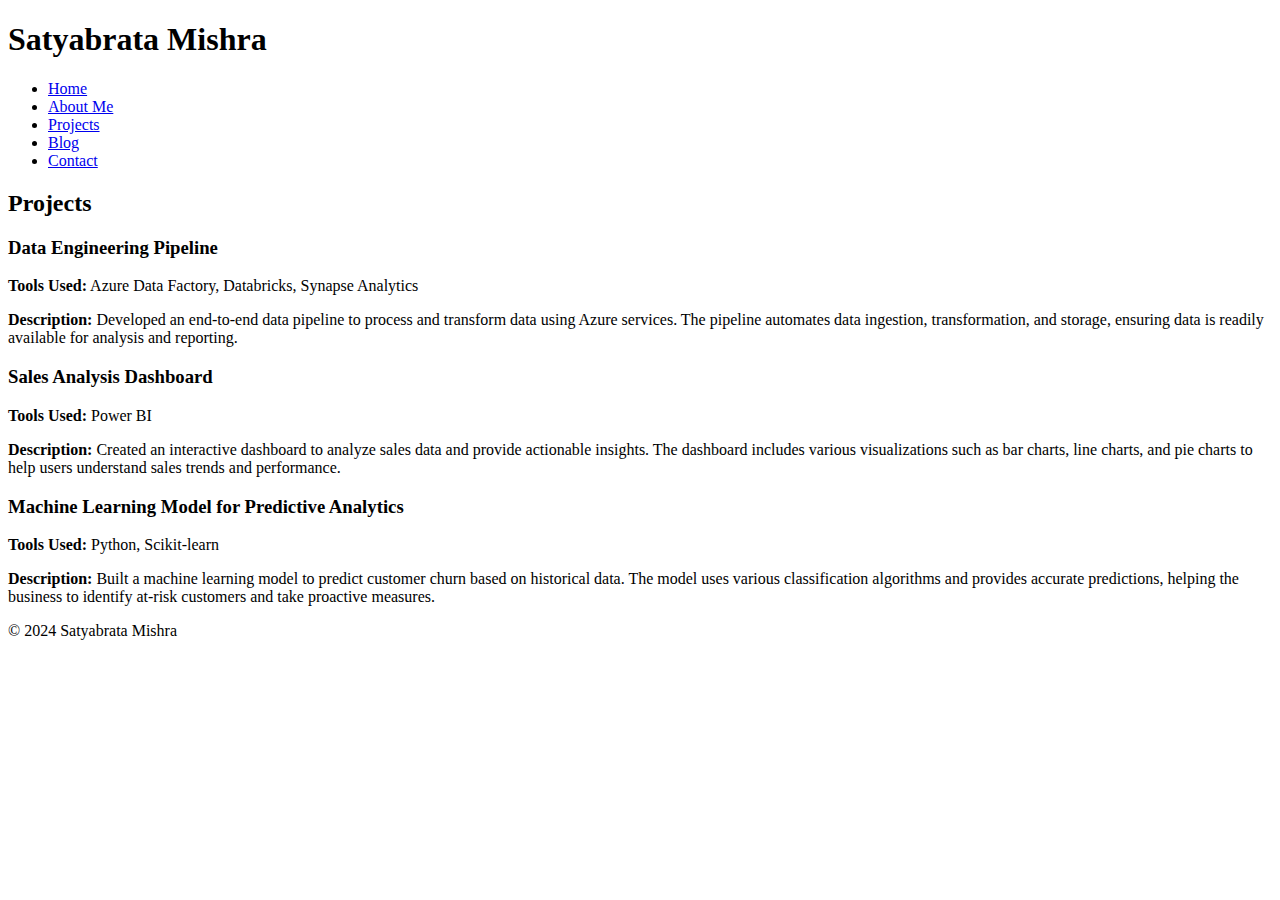
==== projects.html @ 82eb70f0 "enhanced all" ====
<!DOCTYPE html>
<html lang="en">
<head>
    <meta charset="UTF-8">
    <meta name="viewport" content="width=device-width, initial-scale=1.0">
    <title>Projects - Satyabrata Mishra</title>
    <link rel="stylesheet" href="css/style.css">
</head>
<body>
    <header>
        <h1>Satyabrata Mishra</h1>
        <nav>
            <ul>
                <li><a href="index.html">Home</a></li>
                <li><a href="about.html">About Me</a></li>
                <li><a href="projects.html">Projects</a></li>
                <li><a href="blog.html">Blog</a></li>
                <li><a href="contact.html">Contact</a></li>
            </ul>
        </nav>
    </header>
    <main>
        <section id="projects">
            <h2>Projects</h2>
            <article>
                <h3>Data Engineering Pipeline</h3>
                <p><strong>Tools Used:</strong> Azure Data Factory, Databricks, Synapse Analytics</p>
                <p><strong>Description:</strong> Developed an end-to-end data pipeline to process and transform data using Azure services. The pipeline automates data ingestion, transformation, and storage, ensuring data is readily available for analysis and reporting.</p>
            </article>
            <article>
                <h3>Sales Analysis Dashboard</h3>
                <p><strong>Tools Used:</strong> Power BI</p>
                <p><strong>Description:</strong> Created an interactive dashboard to analyze sales data and provide actionable insights. The dashboard includes various visualizations such as bar charts, line charts, and pie charts to help users understand sales trends and performance.</p>
            </article>
            <article>
                <h3>Machine Learning Model for Predictive Analytics</h3>
                <p><strong>Tools Used:</strong> Python, Scikit-learn</p>
                <p><strong>Description:</strong> Built a machine learning model to predict customer churn based on historical data. The model uses various classification algorithms and provides accurate predictions, helping the business to identify at-risk customers and take proactive measures.</p>
            </article>
            <!-- Add more projects as needed -->
        </section>
    </main>
    <footer>
        <p>&copy; 2024 Satyabrata Mishra</p>
    </footer>
    <script src="js/main.js"></script>
</body>
</html>
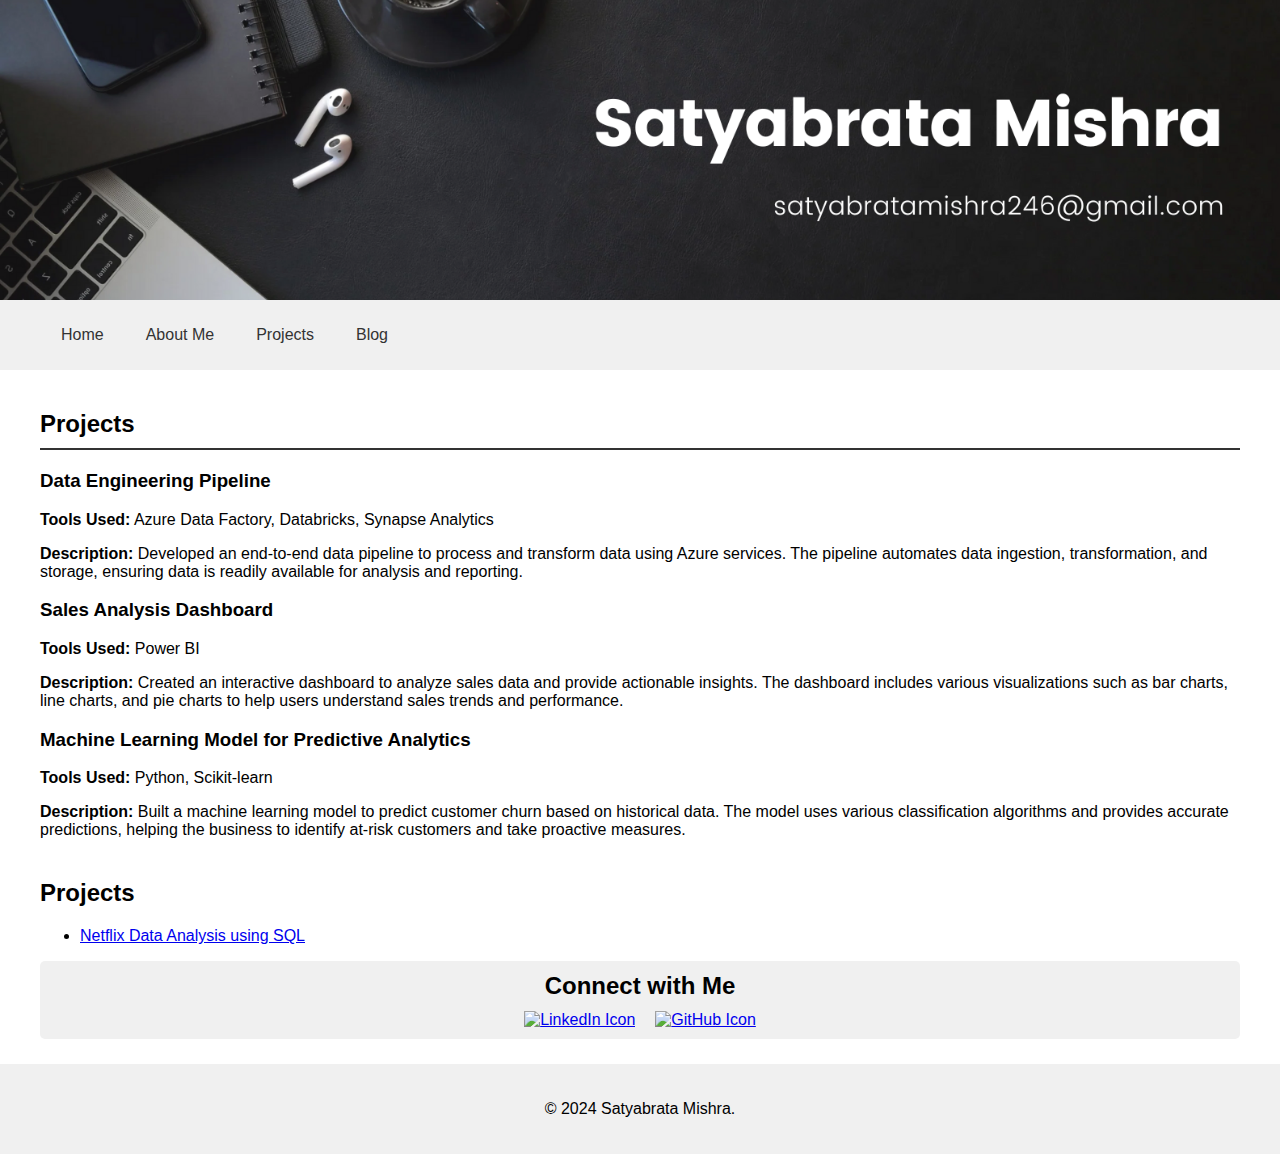
==== commit f5b35546: "updated with netflix project" ====
--- a/projects.html
+++ b/projects.html
@@ -8,17 +8,22 @@
 </head>
 <body>
     <header>
-        <h1>Satyabrata Mishra</h1>
-        <nav>
+        <div class="banner">
+            <img src="images/logo.png" alt="Satyabrata Mishra Logo"> <!-- Banner covering the top of the screen -->
+        </div>
+    </header>
+
+    <nav>
+        <div class="container">
             <ul>
                 <li><a href="index.html">Home</a></li>
                 <li><a href="about.html">About Me</a></li>
                 <li><a href="projects.html">Projects</a></li>
                 <li><a href="blog.html">Blog</a></li>
-                <li><a href="contact.html">Contact</a></li>
             </ul>
-        </nav>
-    </header>
+        </div>
+    </nav>
+
     <main>
         <section id="projects">
             <h2>Projects</h2>
@@ -39,9 +44,28 @@
             </article>
             <!-- Add more projects as needed -->
         </section>
+        <section id="project-list"></section>
+            <h2>Projects</h2>
+            <ul>
+                <li><a href="netflix-data-analysis.html">Netflix Data Analysis using SQL</a></li>
+                <!-- Add more projects here -->
+            </ul>
+        </section>
+        <section id="social-media" class="custom-social-section"> <!-- Added custom class -->
+            <h2>Connect with Me</h2>
+            <div class="social-media-container">
+                <a href="https://www.linkedin.com/in/satyabrata-mishra246/" class="social-media-link" aria-label="LinkedIn">
+                    <img src="images/linkedin-icon.png" alt="LinkedIn Icon">
+                </a>
+                <a href="https://github.com/Satyabratamishra246" class="social-media-link" aria-label="GitHub">
+                    <img src="images/github-icon.png" alt="GitHub Icon">
+                </a>
+            </div>
+        </section>
     </main>
+
     <footer>
-        <p>&copy; 2024 Satyabrata Mishra</p>
+        <p>&copy; 2024 Satyabrata Mishra.</p>
     </footer>
     <script src="js/main.js"></script>
 </body>
--- a/css/style.css
+++ b/css/style.css
@@ -0,0 +1,531 @@
+/* Ensure body takes full height and uses flexbox */
+html, body {
+    height: 100%; /* Full height for body */
+    margin: 0; /* Remove default margin */
+    display: flex; /* Use flexbox for layout */
+    flex-direction: column; /* Stack items vertically */
+}
+
+body {
+    font-family: Arial, sans-serif;
+    background-color: #ffffff;  /* Light background */
+    color: #000000;              /* Dark text color */
+}
+
+header {
+    width: 100%;
+}
+
+.banner {
+    display: flex;
+    align-items: center;  /* Center the image vertically */
+    justify-content: center; /* Center the image horizontally */
+    height: 300px;       /* Set a specific height for the banner */
+    overflow: hidden;    /* Hide overflow if the image is larger */
+}
+
+.banner img {
+    width: 100%;          /* Make the banner image cover the full width */
+    height: auto;         /* Maintain the aspect ratio */
+    object-fit: cover;   /* Ensures the image covers the space without distortion */
+}
+
+/* Media query for mobile devices */
+@media (max-width: 600px) {
+    .banner {
+        height: auto; /* Adjust height for smaller screens */
+    }
+    .banner img {
+        height: auto; /* Maintain aspect ratio for the image */
+        max-height: 150px; /* Optional: Set a max height for the image */
+    }
+}
+
+nav {
+    background-color: #f0f0f0;  /* Light background for the nav */
+    position: sticky;            /* Make the nav sticky */
+    top: 0;                     /* Stick to the top of the viewport */
+    z-index: 1000;              /* Ensure it's above other elements */
+}
+
+nav .container {
+    display: flex;
+    justify-content: space-between;
+    align-items: center;
+    max-width: 1200px;
+    margin: 0 auto;
+    padding: 10px 20px;         /* Add padding for the nav */
+}
+
+nav ul {
+    display: flex;             /* Use Flexbox for layout */
+    flex-wrap: nowrap;        /* Default: items in a single line */
+    margin: 0;                /* Remove default margin */
+    padding: 0;               /* Remove default padding */
+    list-style: none;         /* Remove default bullet points */
+}
+
+nav ul li {
+    margin: 5px;              /* Add spacing around each list item */
+    flex: 0 1 auto;          /* Allow items to grow and shrink with a minimum width */
+}
+
+nav ul li a {
+    color: #333;              /* Darker color for links in the header */
+    text-decoration: none;
+    padding: 10px 15px;       /* Adjusted padding for the boxes */
+    border: 1px solid transparent; /* Initial border to create boxes */
+    border-radius: 5px;       /* Rounded corners for the boxes */
+    transition: border-color 0.3s; /* Smooth transition for border color */
+    display: inline-block;     /* Ensures the anchor tags are treated as block elements */
+    white-space: nowrap;
+}
+
+nav ul li a:hover {
+    background-color: #e0e0e0; /* Light background color on hover */
+    border-color: #ccc;        /* Border color on hover */
+}
+
+/* Media query for mobile view */
+@media (max-width: 768px) {
+    nav ul {
+        flex-wrap: wrap;      /* Enable wrapping on mobile */
+        flex-direction: row;
+    }
+
+    nav ul li {
+        flex: 1 1 100%;       /* On mobile, each item takes full width */
+    }
+}
+
+/* Main section to take available space */
+main {
+    flex: 1; /* Allow main to grow and take available space */
+    padding: 20px;
+    max-width: 1200px;
+    margin: 0 auto;
+}
+
+section {
+    margin-bottom: 40px;
+}
+
+section h2 {
+    border-bottom: 2px solid #333; /* Change to a darker border color */
+    padding-bottom: 10px;
+}
+
+section#hero {
+    background-color: #f9f9f9;  /* Light hero section */
+    padding: 40px 20px;
+    text-align: center;
+}
+
+section#hero .btn {
+    background-color: #6200ea; /* Light button color */
+    color: #ffffff;             /* Light text on buttons */
+    padding: 10px 20px;
+    text-decoration: none;
+    margin-top: 20px;
+    display: inline-block;
+}
+
+section#hero .btn:hover {
+    background-color: #3700b3; /* Slightly darker on hover */
+}
+
+footer {
+    background-color: #f0f0f0; /* Light footer background */
+    color: black;
+    text-align: center;
+    padding: 20px 0;
+    width: 100%; /* Full width */
+    /* Removed position: relative; and bottom: 0; */
+}
+
+.projects-grid {
+    display: flex;              /* Use Flexbox */
+    flex-wrap: wrap;           /* Allow items to wrap onto multiple lines */
+    justify-content: space-between; /* Distribute space between items */
+}
+
+.project {
+    flex: 1 1 calc(25% - 20px); /* Each project takes up 25% of the row width minus margin */
+    margin: 10px;              /* Add some spacing around each project */
+    background-color: #f0f0f0; /* Optional: background for project cards */
+    padding: 15px;             /* Optional: padding inside project cards */
+    border-radius: 5px;        /* Optional: rounded corners */
+    box-shadow: 0 2px 5px rgba(0, 0, 0, 0.1); /* Optional: shadow for depth */
+}
+
+.project h3 {
+    margin: 0 0 10px;          /* Spacing below the project title */
+}
+
+.project p {
+    margin: 0 0 15px;          /* Spacing below the project description */
+}
+
+.project a {
+    display: inline-block;      /* Make the link a block element */
+    color: #6200ea;            /* Link color */
+    text-decoration: none;      /* No underline */
+}
+
+.project a:hover {
+    text-decoration: underline; /* Underline on hover */
+}
+
+/* Media query for mobile devices */
+@media (max-width: 768px) {
+    .project {
+        flex: 1 1 calc(50% - 20px); /* Each project takes up 50% of the row width minus margin */
+    }
+}
+
+@media (max-width: 480px) {
+    .project {
+        flex: 1 1 100%; /* Each project takes up full width on small screens */
+    }
+}
+
+/* Custom styles for social media section */
+.custom-social-section {
+    background-color: #f0f0f0; /* Different background color */
+    border: none;
+    margin: 0; /* Remove any margin around the section */
+    padding: 10px; /* Keep padding as needed */
+    border-radius: 5px; /* Rounded corners */
+    text-align: center; /* Center-align content */
+    margin-bottom: 5px; /* Space below this section */
+}
+
+.custom-social-section h2 {
+    font-size: 1.5em; /* Larger font size for the title */
+    border: none;
+    margin-bottom: 1px; /* Space below the title */
+    margin-top: 1px;
+}
+
+.social-media-container {
+    display: flex; /* Flexbox for horizontal layout */
+    justify-content: center; /* Center-align icons */
+    flex-wrap: wrap; /* Allow wrapping on smaller screens */
+}
+
+.social-media-link {
+    margin: 0 10px; /* Spacing between icons */
+}
+
+.social-media-link img {
+    width: 30px; /* Set a uniform size for icons */
+    height: auto; /* Maintain aspect ratio */
+}
+
+.social-media-link:hover img {
+    transform: scale(1.1); /* Slightly enlarge on hover */
+    transition: transform 0.2s; /* Smooth transition */
+}
+
+/* Media Queries for Responsive Design */
+@media (max-width: 768px) {
+    .custom-social-section h2 {
+        font-size: 1.2em; /* Smaller title font size on mobile */
+    }
+
+    .social-media-container {
+        gap: 15px; /* Adjust space between icons on smaller screens */
+        flex-direction: column; /* Stack icons vertically */
+        align-items: center; /* Center align icons when stacked */
+    }
+    
+    .social-media-link img {
+        width: 25px; /* Slightly smaller icons on mobile */
+    }
+}
+
+#key-steps {
+    margin: 20px 0;
+    padding: 20px;
+    background-color: #ffffff; /* White background */
+    border-radius: 8px;
+    box-shadow: 0 4px 8px rgba(0, 0, 0, 0.1); /* Subtle shadow for depth */
+    font-family: 'Helvetica Neue', sans-serif; /* Clean modern font */
+}
+
+#key-steps h2 {
+    color: #333333; /* Darker gray for headings */
+    margin-bottom: 15px;
+    font-size: 1.5em; /* Larger heading size */
+    text-align: left;
+}
+
+#key-steps ol {
+    padding-left: 20px;
+    margin: 0;
+}
+
+#key-steps li {
+    margin-bottom: 10px;
+    line-height: 1.5; /* Standard line height */
+    color: #555555; /* Medium gray for text */
+}
+
+/* Responsive Styles */
+@media (max-width: 768px) {
+    #key-steps {
+        padding: 15px; /* Reduced padding on smaller screens */
+    }
+
+    #key-steps h2 {
+        font-size: 1.5em; /* Slightly smaller heading on mobile */
+    }
+
+    #key-steps li {
+        font-size: 0.9em; /* Slightly smaller font for list items */
+        margin-bottom: 8px; /* Reduced margin for list items */
+    }
+}
+
+@media (max-width: 480px) {
+    #key-steps {
+        padding: 10px; /* Further reduced padding for very small screens */
+    }
+
+    #key-steps h2 {
+        font-size: 1.25em; /* Smaller heading size for small devices */
+    }
+
+    #key-steps li {
+        font-size: 0.85em; /* Further reduce font size */
+        line-height: 1.4; /* Slightly tighter line height */
+    }
+}
+
+#project-overview {
+    margin: 20px 0; /* Space around the section */
+    padding: 20px; /* Inner padding for the section */
+    background-color: #ffffff; /* White background */
+    border-radius: 8px; /* Rounded corners */
+    box-shadow: 0 4px 8px rgba(0, 0, 0, 0.1); /* Subtle shadow for depth */
+    font-family: 'Helvetica Neue', sans-serif; /* Clean modern font */
+}
+
+#project-overview h2 {
+    color: #333333; /* Darker gray for headings */
+    margin-bottom: 15px; /* Space below the heading */
+    font-size: 1.75em; /* Larger heading size */
+    text-align: left; /* Align heading to the left */
+}
+
+#project-overview p {
+    line-height: 1.6; /* Standard line height for better readability */
+    color: #555555; /* Medium gray for text */
+}
+
+/* Responsive Styles */
+@media (max-width: 768px) {
+    #project-overview {
+        padding: 15px; /* Reduced padding on smaller screens */
+    }
+
+    #project-overview h2 {
+        font-size: 1.5em; /* Slightly smaller heading on mobile */
+    }
+
+    #project-overview p {
+        font-size: 0.9em; /* Slightly smaller font for paragraph */
+    }
+}
+
+@media (max-width: 480px) {
+    #project-overview {
+        padding: 10px; /* Further reduced padding for very small screens */
+    }
+
+    #project-overview h2 {
+        font-size: 1.25em; /* Smaller heading size for small devices */
+    }
+
+    #project-overview p {
+        font-size: 0.85em; /* Further reduce font size for paragraph */
+        line-height: 1.4; /* Slightly tighter line height */
+    }
+}
+
+.project-logo {
+    display: block; /* Makes the image a block element */
+    max-width: 100%; /* Ensures the image is responsive */
+    height: auto; /* Maintains aspect ratio */
+    margin: 20px 0; /* Space around the image */
+}
+
+.subsection {
+    margin-top: 20px; /* Space before the subsection */
+    padding: 15px; /* Inner padding for subsection */
+    background-color: #f9f9f9; /* Light gray background */
+    border: 1px solid #e0e0e0; /* Border around the subsection */
+    border-radius: 5px; /* Rounded corners */
+}
+
+.subsection h3 {
+    color: #333333; /* Dark gray for subsection headings */
+    margin-bottom: 10px; /* Space below subsection headings */
+}
+
+.subsection ul {
+    padding-left: 20px; /* Indentation for list items */
+}
+
+.download-link {
+    color: #007BFF; /* Blue color for download link */
+    text-decoration: none; /* No underline */
+}
+
+.download-link:hover {
+    text-decoration: underline; /* Underline on hover for visibility */
+}
+
+.tech-icons {
+    list-style-type: none; /* Remove default list styling */
+    padding: 0; /* Remove padding */
+    display: flex; /* Use flexbox for horizontal alignment */
+    flex-wrap: wrap; /* Allow wrapping to next line on smaller screens */
+}
+
+.tech-icons li {
+    display: flex; /* Align icon and text in a row */
+    align-items: center; /* Center vertically */
+    margin: 10px 15px; /* Space between icons */
+}
+
+.tech-icon {
+    width: 40px; /* Fixed width for icons */
+    height: 40px; /* Fixed height for icons */
+    margin-right: 8px; /* Space between icon and text */
+}
+
+#descriptive-insights {
+    margin: 2rem 0; /* Space around the section */
+    padding: 1rem; /* Padding inside the section */
+    border: 1px solid #ddd; /* Light border around the section */
+    border-radius: 8px; /* Rounded corners */
+    background-color: #ffffff; /* Light background color */
+}
+
+#descriptive-insights h2 {
+    font-size: 1.5rem; /* Font size for the main heading */
+    margin-bottom: 1rem; /* Space below the heading */
+}
+
+#descriptive-insights table {
+    width: 100%; /* Full width for the table */
+    border-collapse: collapse; /* Collapse borders for cleaner look */
+    margin-top: 1rem; /* Space above the table */
+    overflow-x: auto; /* Horizontal scroll for small screens */
+    display: block; /* Ensure block display for scroll */
+}
+
+#descriptive-insights th, #descriptive-insights td {
+    border: 1px solid #ddd; /* Light gray border for table cells */
+    padding: 12px; /* Padding for table cells */
+    text-align: left; /* Align text to the left */
+    /*white-space: nowrap; /* Prevent text from wrapping */
+}
+
+#descriptive-insights th {
+    background-color: #f2f2f2; /* Light gray background for header */
+    color: #333; /* Darker text color for header */
+}
+
+#descriptive-insights tr:nth-child(even) {
+    background-color: #f9f9f9; /* Alternating row colors for readability */
+}
+
+#descriptive-insights tr:hover {
+    background-color: #eaeaea; /* Highlight row on hover */
+}
+
+/* Responsive Styles */
+@media (max-width: 768px) {
+    #descriptive-insights {
+        padding: 0.75rem; /* Reduced padding on smaller screens */
+    }
+
+    #descriptive-insights h2 {
+        font-size: 1.25rem; /* Slightly smaller heading on mobile */
+    }
+
+    #descriptive-insights th, #descriptive-insights td {
+        padding: 10px; /* Reduced padding for table cells */
+        font-size: 0.875rem; /* Smaller font size for table cells */
+    }
+}
+
+@media (max-width: 480px) {
+    #descriptive-insights {
+        padding: 0.5rem; /* Further reduced padding for very small screens */
+    }
+
+    #descriptive-insights h2 {
+        font-size: 1rem; /* Smaller heading size for small devices */
+    }
+
+    #descriptive-insights th, #descriptive-insights td {
+        padding: 8px; /* Further reduced padding for table cells */
+        font-size: 0.75rem; /* Further reduced font size for table cells */
+    }
+}
+
+
+
+#outcomes {
+    margin: 20px 0;
+    padding: 20px;
+    background-color: #ffffff; /* White background */
+    border-radius: 8px;
+    box-shadow: 0 4px 8px rgba(0, 0, 0, 0.1); /* Subtle shadow for depth */
+    font-family: 'Helvetica Neue', sans-serif; /* Clean modern font */
+}
+
+#outcomes h2 {
+    color: #333333; /* Darker gray for headings */
+    margin-bottom: 15px;
+    font-size: 1.5em; /* Larger heading size */
+    text-align: left;
+}
+
+#outcomes p {
+    line-height: 1.5; /* Standard line height */
+    color: #555555; /* Medium gray for text */
+}
+
+/* Responsive Styles */
+@media (max-width: 768px) {
+    #outcomes {
+        padding: 15px; /* Reduced padding on smaller screens */
+    }
+
+    #outcomes h2 {
+        font-size: 1.5em; /* Slightly smaller heading on mobile */
+    }
+
+    #outcomes p {
+        font-size: 0.9em; /* Slightly smaller font for paragraph */
+    }
+}
+
+@media (max-width: 480px) {
+    #outcomes {
+        padding: 10px; /* Further reduced padding for very small screens */
+    }
+
+    #outcomes h2 {
+        font-size: 1.25em; /* Smaller heading size for small devices */
+    }
+
+    #outcomes p {
+        font-size: 0.85em; /* Further reduce font size for paragraph */
+        line-height: 1.4; /* Slightly tighter line height */
+    }
+}
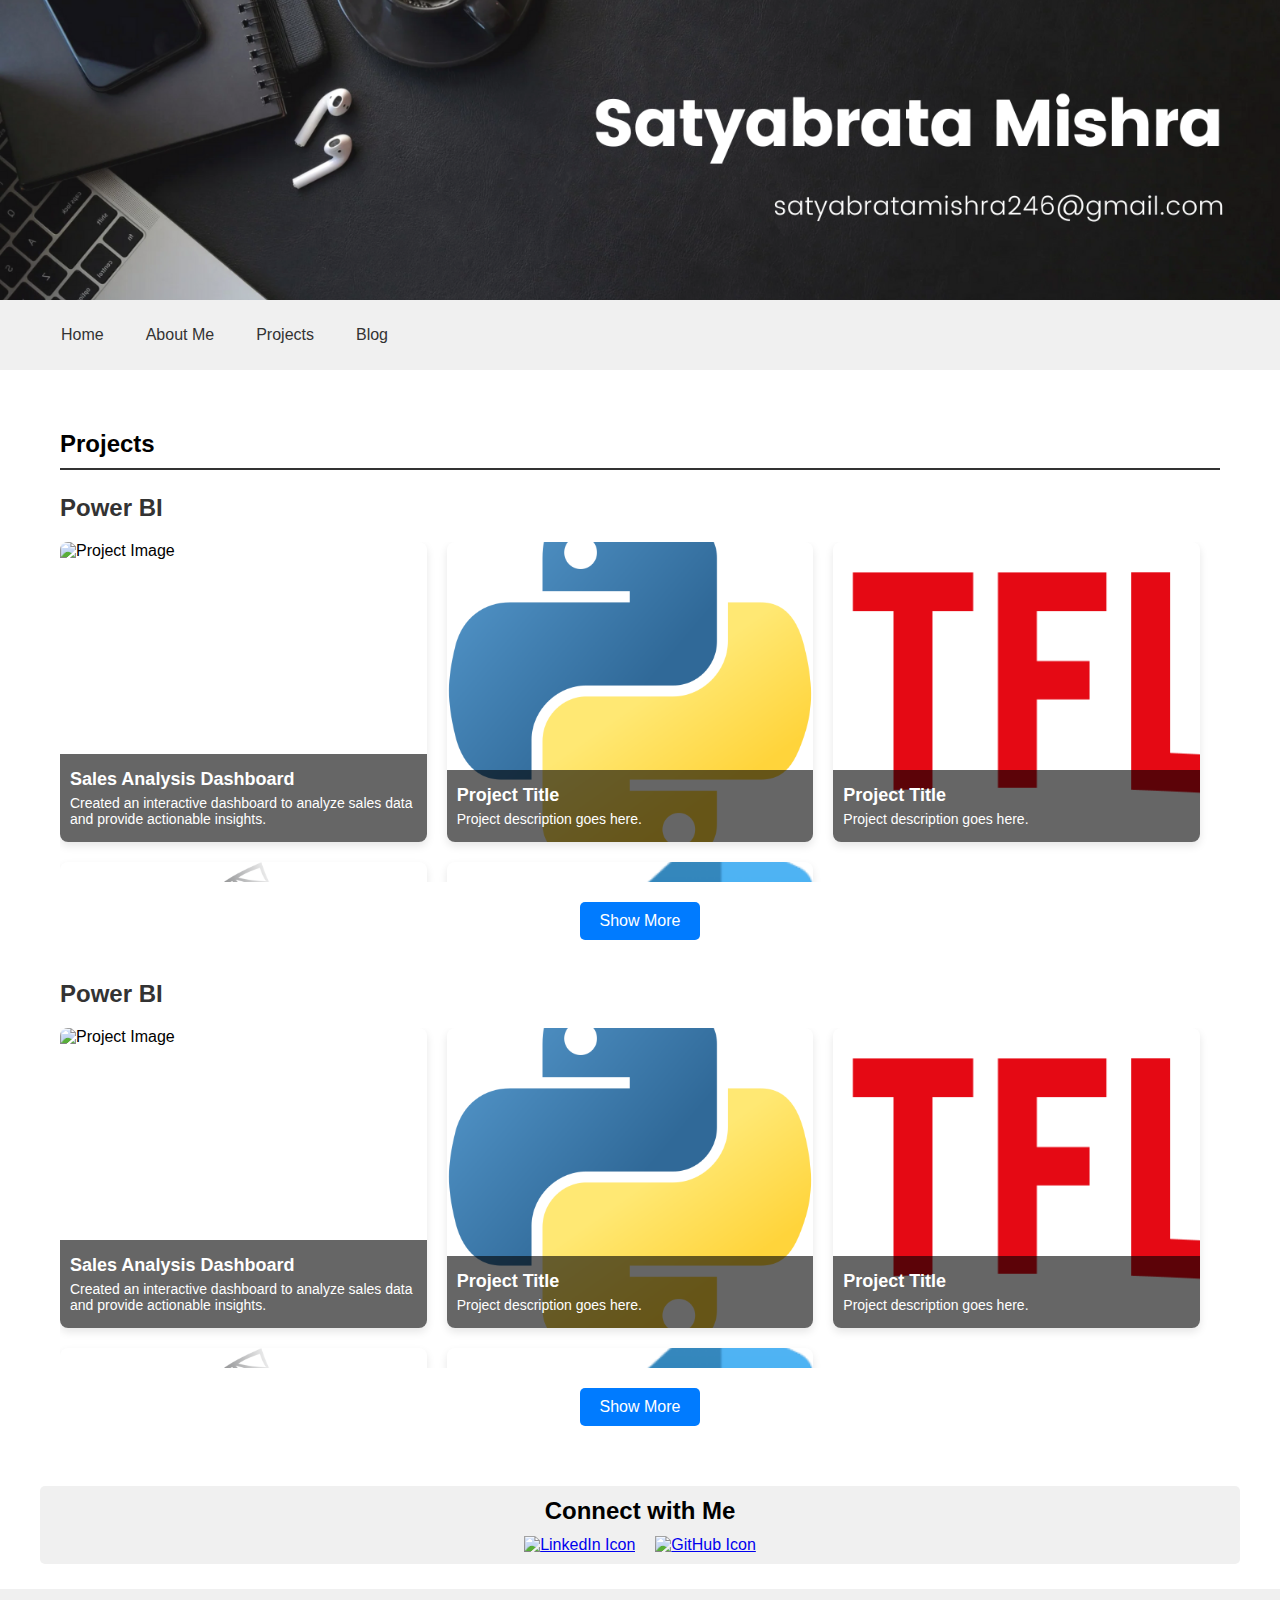
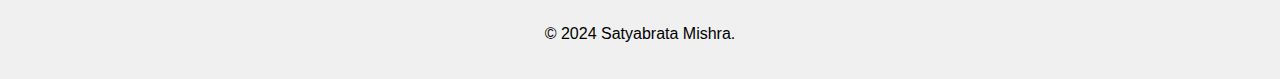
==== commit 205f9048: "structured projects" ====
--- a/projects.html
+++ b/projects.html
@@ -27,30 +27,95 @@
     <main>
         <section id="projects">
             <h2>Projects</h2>
-            <article>
-                <h3>Data Engineering Pipeline</h3>
-                <p><strong>Tools Used:</strong> Azure Data Factory, Databricks, Synapse Analytics</p>
-                <p><strong>Description:</strong> Developed an end-to-end data pipeline to process and transform data using Azure services. The pipeline automates data ingestion, transformation, and storage, ensuring data is readily available for analysis and reporting.</p>
-            </article>
-            <article>
-                <h3>Sales Analysis Dashboard</h3>
-                <p><strong>Tools Used:</strong> Power BI</p>
-                <p><strong>Description:</strong> Created an interactive dashboard to analyze sales data and provide actionable insights. The dashboard includes various visualizations such as bar charts, line charts, and pie charts to help users understand sales trends and performance.</p>
-            </article>
-            <article>
-                <h3>Machine Learning Model for Predictive Analytics</h3>
-                <p><strong>Tools Used:</strong> Python, Scikit-learn</p>
-                <p><strong>Description:</strong> Built a machine learning model to predict customer churn based on historical data. The model uses various classification algorithms and provides accurate predictions, helping the business to identify at-risk customers and take proactive measures.</p>
-            </article>
-            <!-- Add more projects as needed -->
+            <div class="category">
+                <h3>Power BI</h3>
+                <div class="projects-container">
+                    <div class="card" data-url="projects/netflix-data-analysis.html">
+                        <img src="images/linkedin-icon.png" alt="Project Image">
+                        <div class="card-content">
+                            <h4>Sales Analysis Dashboard</h4>
+                            <p>Created an interactive dashboard to analyze sales data and provide actionable insights.</p>
+                        </div>
+                    </div>
+                    <div class="card" data-url="projects/project-title.html">
+                        <img src="images/python-icon.png" alt="Project Image">
+                        <div class="card-content">
+                            <h4>Project Title</h4>
+                            <p>Project description goes here.</p>
+                        </div>
+                    </div>
+                    <div class="card" data-url="projects/project-title.html">
+                        <img src="images/netflix-logo.png" alt="Project Image">
+                        <div class="card-content">
+                            <h4>Project Title</h4>
+                            <p>Project description goes here.</p>
+                        </div>
+                    </div>
+                    <div class="card" data-url="projects/project-title.html">
+                        <img src="images/sql-server-logo.png" alt="Project Image">
+                        <div class="card-content">
+                            <h4>Project Title</h4>
+                            <p>Project description goes here.</p>
+                        </div>
+                    </div>
+                    <div class="card" data-url="projects/project-title.html">
+                        <img src="images/visual-studio-code-icon.png" alt="Project Image">
+                        <div class="card-content">
+                            <h4>Project Title</h4>
+                            <p>Project description goes here.</p>
+                        </div>
+                    </div>
+                    <!-- More projects as needed -->
+                </div>
+                <button class="expand-btn">Show More</button>
+            </div>
+            <!-- Repeat for other categories -->
+
+
+            <div class="category">
+                <h3>Power BI</h3>
+                <div class="projects-container">
+                    <div class="card" data-url="projects/netflix-data-analysis.html">
+                        <img src="images/linkedin-icon.png" alt="Project Image">
+                        <div class="card-content">
+                            <h4>Sales Analysis Dashboard</h4>
+                            <p>Created an interactive dashboard to analyze sales data and provide actionable insights.</p>
+                        </div>
+                    </div>
+                    <div class="card" data-url="projects/project-title.html">
+                        <img src="images/python-icon.png" alt="Project Image">
+                        <div class="card-content">
+                            <h4>Project Title</h4>
+                            <p>Project description goes here.</p>
+                        </div>
+                    </div>
+                    <div class="card" data-url="projects/project-title.html">
+                        <img src="images/netflix-logo.png" alt="Project Image">
+                        <div class="card-content">
+                            <h4>Project Title</h4>
+                            <p>Project description goes here.</p>
+                        </div>
+                    </div>
+                    <div class="card" data-url="projects/project-title.html">
+                        <img src="images/sql-server-logo.png" alt="Project Image">
+                        <div class="card-content">
+                            <h4>Project Title</h4>
+                            <p>Project description goes here.</p>
+                        </div>
+                    </div>
+                    <div class="card" data-url="projects/project-title.html">
+                        <img src="images/visual-studio-code-icon.png" alt="Project Image">
+                        <div class="card-content">
+                            <h4>Project Title</h4>
+                            <p>Project description goes here.</p>
+                        </div>
+                    </div>
+                    <!-- More projects as needed -->
+                </div>
+                <button class="expand-btn">Show More</button>
+            </div>
         </section>
-        <section id="project-list"></section>
-            <h2>Projects</h2>
-            <ul>
-                <li><a href="netflix-data-analysis.html">Netflix Data Analysis using SQL</a></li>
-                <!-- Add more projects here -->
-            </ul>
-        </section>
+        
         <section id="social-media" class="custom-social-section"> <!-- Added custom class -->
             <h2>Connect with Me</h2>
             <div class="social-media-container">
--- a/css/style.css
+++ b/css/style.css
@@ -529,3 +529,115 @@
         line-height: 1.4; /* Slightly tighter line height */
     }
 }
+
+#projects {
+    max-width: 1200px;
+    margin: 0 auto;
+    padding: 20px;
+}
+
+.category {
+    margin-bottom: 40px;
+}
+
+.category h3 {
+    font-size: 24px;
+    color: #333;
+    margin-bottom: 20px;
+}
+
+.projects-container {
+    display: flex;
+    flex-wrap: wrap;
+    gap: 20px;
+    max-height: 340px; /* Height for one row of three cards */
+    overflow: hidden;
+    transition: max-height 0.3s ease-in-out;
+}
+
+.projects-container.expanded {
+    max-height: none; /* Remove height restriction when expanded */
+}
+
+.card {
+    position: relative;
+    background-color: #fff;
+    border-radius: 8px;
+    overflow: hidden;
+    box-shadow: 0 4px 8px rgba(0, 0, 0, 0.1);
+    flex: 0 0 calc(33.333% - 20px);
+    box-sizing: border-box;
+    height: 300px; /* Fixed height for consistency */
+    cursor: pointer;
+}
+
+.card img {
+    width: 100%;
+    height: 100%;
+    object-fit: cover; /* Ensure the image covers the entire card */
+}
+
+.card-content {
+    position: absolute;
+    bottom: 0;
+    width: 100%;
+    background: rgba(0, 0, 0, 0.6); /* Semi-transparent background */
+    color: #fff;
+    padding: 10px;
+    box-sizing: border-box;
+}
+
+.card h4 {
+    font-size: 18px; /* Smaller font size */
+    margin: 5px 0;
+}
+
+.card p {
+    font-size: 14px; /* Smaller font size */
+    margin: 5px 0;
+}
+
+.card strong {
+    color: #fff;
+}
+
+.expand-btn {
+    display: block;
+    margin: 20px auto;
+    padding: 10px 20px;
+    background-color: #007bff;
+    color: #fff;
+    border: none;
+    border-radius: 5px;
+    cursor: pointer;
+    font-size: 16px;
+}
+
+.expand-btn:hover {
+    background-color: #0056b3;
+}
+
+@media (max-width: 768px) {
+    .card {
+        flex: 1 1 calc(50% - 20px); /* Two cards per row on medium screens */
+        margin-bottom: 20px;
+    }
+
+    .category h3 {
+        font-size: 20px;
+    }
+
+    .card h4 {
+        font-size: 16px;
+    }
+
+    .card p {
+        font-size: 12px;
+    }
+}
+
+@media (max-width: 480px) {
+    .card {
+        flex: 1 1 100%; /* Each card takes full width on small screens */
+    }
+}
